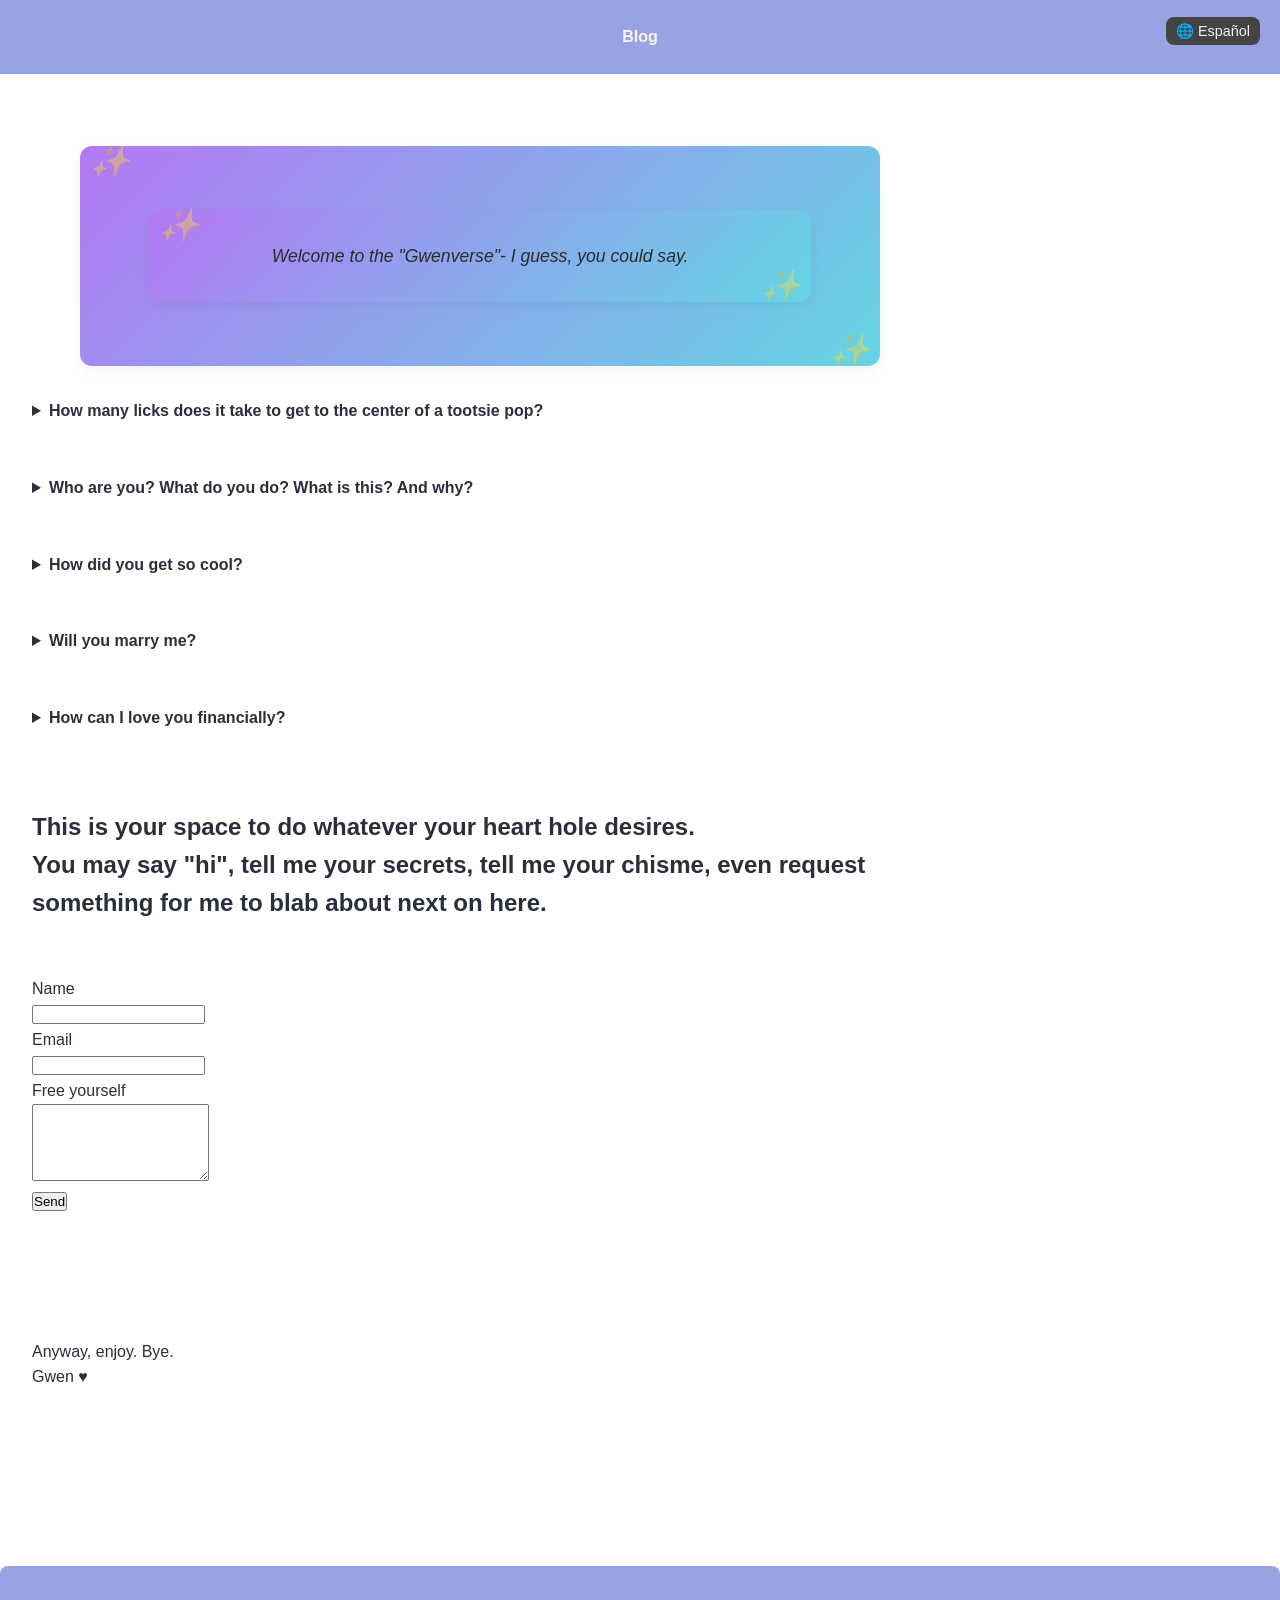
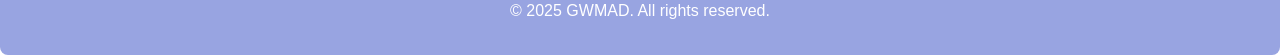
==== index.html @ e3861103 "Update index.html" ====
<!DOCTYPE html>
<html lang="en">
<head>
        <style>
  body.index-page {
    margin: 0;
    font-family: 'Segoe UI', Tahoma, Geneva, Verdana, sans-serif;
    background: linear-gradient(to right, #0d0d2b, #1a1a40);
    background-image: url('https://www.transparenttextures.com/patterns/stardust.png');
    background-blend-mode: overlay;
    background-size: cover;
    background-repeat: repeat;
    background-attachment: fixed;
    color: #100f0f;
  }
</style>
  <meta charset="UTF-8" />
  <meta name="viewport" content="width=device-width, initial-scale=1.0">
  <title>Multiverse Gwen</title>
  <link rel="stylesheet" href="style.css" />
</head>
<body>
  <header>
     <div class="language-switch">
  <a href="index-es.html">🌐 Español </a>
</div>
  
  <nav>
      <ul>
        <li><a href="blog.html">Blog</a></li>
      </ul>
    </nav>
    </header>
<hr class="nav-divider" />
 
<main>
  <div class="container">
 <section class="cosmic-intro">
  <p>
    <em>
      <div style="text-align: center;">
        <div class="center-wrapper">
          <div class="cosmic-intro">
            Welcome to the "Gwenverse"- I guess, you could say.
             </div>
        </div>
      </div>
    </em>
  </p>
</section>

        <section class="faq-section">
      <div class="faq-content">
        <details>
          <summary><b>How many licks does it take to get to the center of a tootsie pop?</b></summary>
          <br>
          <p>Usually takes 1 to 5 weeks depending on size and readiness of the tootsie pop</p>
        </details>
        <br>
        <br>
        <details>
          <summary><b>Who are you? What do you do? What is this? And why?</b></summary>
          <br>
          <p>First of all, calm your left tit with the questions.
            <br>Second of all- I am a lot of things and do a lot of things- depending on who you talk to. 
            <br><b>(HEY! Don't you roll your eyes at me. I enjoy using dashes, so please! I'm not AI nor am I using AI. Oh, and I occasionally will use an oxford comma here and/or there sometimes, too.)</b>
      <br>
      <br>I created this site because... well, I just learned how to. And I don't know what to journal anymore, nothing has been coming out. My head is busy and loud, still, but somehow
      that "I'm so good at journaling and brain dumping *<i>sticks tongue out and says "ah" like Megan Thee Stallion</i>*" thing isn't happening anymore, and if I had a dollar
      for every time someone has told me to write a book, do blogging, short novels, etc. I would be so financially free..<br>
      Oh, what a dream... <br>
      ...and mostly because I didn't feel like having to subscribe and be surveilled to be censored by 
      whatever website kids are now on. 
      <br>
      <br>
      So, I'm going to try this whole "getting my thoughts out into the void" deal for all you fans I have out there.. Which makes no sense either
      because if I can't get thoughts out on a piece of paper *TO MYSELF*... how would this even work out? Gnome sayin'?</p>
      </details>
      <br>
      <br>
      <details>
          <summary><b>How did you get so cool?</b></summary>
          <br>
          <p>A lot of trauma, trial and error.</p>
        </details>
<br>
<br>
      <details>
          <summary><b>Will you marry me?</b></summary>
          <br>
          <p>Buy me some food first- a few times. Rude.</p>
        </details>
        <br>
        <br>
        <details>
          <summary><b>How can I love you financially?</b></summary>
          <br>
          <p>That is the best question anyone can ever ask. You can send all the $love$ through <b>https://ko-fi.com/gwenolo</b> 
            <br>If you are not familiar with the Ko-fi platform, definitely look them up. They're great. If for whatever reason that 
            doesn't work out for you or you'd rather send me $love$ through other platforms, def let me know :)</p>
        </details>
      <br>
      <br>
      <br>


            <section class="say-heller-form">
      <h2>This is your space to do whatever your heart hole desires. 
        <br>You may say "hi", tell me your secrets, tell me your chisme, even 
        request something for me to blab about next on here.
      </h2>

</section>
      <form action="https://formspree.io/f/mpwryarl" method="POST">
        <label for="name">Name</label>
        <br>
        <input type="text" id="name" name="name" required />
<br>
        <label for="email">Email</label>
        <br>
        <input type="email" id="email" name="email" required />
<br>
        <label for="message">Free yourself</label>
        <br>
        <textarea id="message" name="message" rows="5" required></textarea>
<br>
        <button type="submit">Send</button>
      </form>
    </section>
        
      <br>
      <br>
      <br>
      Anyway, enjoy. Bye.
      <br>
      Gwen &hearts;
    </p>
    </div>
  </main>

  <footer>
    <div class="container">
      <p>&copy; 2025 GWMAD. All rights reserved.</p>
    </div>
  </footer>
</body>
</html>
---- style.css ----
/* === Language Switch === */
.language-switch {
  position: absolute;
  top: 20px;
  right: 20px;
  font-size: 0.9em;
  z-index: 10;
}
.language-switch a {
  text-decoration: none;
  color: #f4f4f4;
  background-color: #444;
  padding: 6px 10px;
  border-radius: 8px;
}
.language-switch a:hover {
  background-color: #666;
}

/* =======Global Styles =======*/
* {
  margin: 0;
  padding: 0;
  box-sizing: border-box;
}

/* === Base Styles === */
html {
  scroll-behavior: smooth;
}
    body {
      margin: 0;
      font-family: 'Segoe UI', Tahoma, Geneva, Verdana, sans-serif;
      background: linear-gradient(to right, #456cdf, #a1ebea);
      background-image: url('https://www.transparenttextures.com/patterns/stardust.png');
      background-blend-mode: overlay;
      background-size: cover;
      background-repeat: repeat;
      background-attachment: fixed;
      color: #2b2f3c;
      padding: 0;
      line-height: 1.6;
    }
    header.hero {
      display: flex;
      flex-direction: column;
      justify-content: center;
      align-items: center;
      height: 120vh;
      text-align: center;
      padding: 2rem;
      box-sizing: border-box;
    }
    .hero h1 {
      font-size: 4rem;
      color: #2b2f3c;
      margin: 0;
    }
    .hero h2 {
      font-size: 2rem;
      color: #2b2f3c;
      margin-top: 1rem;
    }
    .hero p {
      font-size: 1.5rem;
      color: #2b2f3c;
      margin-top: 1rem;
      max-width: 600px;
    }
    .hero a.button {
      display: inline-block;
      margin-top: 2rem;
      padding: 0.75rem 2rem;
      background: #b6c9ff;
      color: #0d0d2b;
      font-weight: bold;
      text-decoration: none;
      border-radius: 8px;
      transition: background 0.3s;
    }
    .hero a.button:hover {
      background: #d1b3ff;
    }
    

h1, h2, h3, h4 {
  font-family: 'Poppins', sans-serif;
  margin-bottom: 1rem;
}

a {
  color: #0077cc;
  text-decoration: none;
}
a:hover {
  color: #005999;
  text-decoration: underline;
}
/* === Buttons === */
a.button {
  background-color: #0077cc;
  color: white;
  padding: 0.6rem 1.2rem;
  border-radius: 8px;
  display: inline-block;
  transition: background-color 0.3s ease, transform 0.2s ease;
}
a.button:hover {
  background-color: #005fa3;
  transform: scale(1.05);
}
/* === Header & Navigation === */
header {
  background-color: #98a4e1;
  color: #f8f5f5;
  padding: 1.5rem 0;
  position: fixed;
  width: 100%;
  top: 0;
  text-align: center;
  z-index: 1000;
}

nav ul {
  list-style: none;
  display: flex;
  justify-content: center;
}
nav ul li {
  margin: 0 1.5rem;
}
nav ul li a {
  font-weight: bold;
  padding: 0.5rem 1rem;
  transition: color 0.3s ease;
  text-decoration: none;
  color: var(--color-text-light);
}
nav ul li a:hover {
  background-color: #e6f0ff;
  border-radius: 8px;
}
/* === Footer === */
footer {
  text-align: center;
  margin-top: 9rem;
  padding: 2rem 0;
  background-color: #98a4e1;
  color: #fff;
  border-radius: 8px;
}
/* === Layout === */
main {
  padding: 2rem;
  max-width: 960px;
  margin-top: 3rem;
}
section {
  margin-bottom: 3rem;
}
h2 {
  padding-bottom: 0.3rem;
  margin-bottom: 1rem;
}
/* === Blog === */
.blog-list {
  list-style: none;
  padding-left: 0;
  text-align: center;
  margin-top: 7rem;
}
.blog-list li {
  margin-bottom: 2rem;
  font-size: 1.1rem;
}
.blog-list a {
  color: #0077cc;
  font-weight: 600;
}


.blog-post {
  background-color: #fafafa;
  padding: 1.5rem;
  border-left: 5px solid #98a4e1;
  margin-bottom: 2rem;
  border-radius: 8px;
  transition: box-shadow 0.3s ease;
}
.blog-post:hover {
  box-shadow: 0 4px 12px rgba(0, 0, 0, 0.08);
}
.blog-post h3 {
  margin-top: 0;
  color: #0077cc;
}
.blog-post em {
  font-size: 0.9rem;
  color: #2b2f3c;
}
/* === Mobile Responsive === */
@media (max-width: 768px) {

  body {
    padding-top: 60px;
  }

  header {
    height: 60px;
  }

  .language-switcher {
    top: 0.5rem;
    left: auto;
    right: 1rem;
  }
  
  nav ul {
    display: flex;
    flex-direction: row;
    justify-content: center;
    flex-wrap: wrap;
    padding: 0.5rem 0;
    text-align: center;
  }
  nav ul li {
    margin: 0 0.8rem 0.5rem;
  }

  .container {
    width: 95%;
    padding: 1rem 0;
  }
  
  main {
    padding: 3rem;
  }
  section {
    margin-bottom: 2rem;
  }
  h1 {
    font-size: 1.8rem;
  }
  h2 {
    font-size: 1.5rem;
  }
  p {
    font-size: 1rem;
  }
  .cosmic-intro {
    width: 95%;
    padding: 1.5rem;
    font-size: 1rem;
  }
    header.hero {
    padding: 4rem 1.5rem;
    height: auto;
  }
  .hero h1 {
    font-size: 2.2rem;
    margin-top: 1.5rem;
  }
  .hero h2 {
    font-size: 1.5rem;
  }
  .hero p {
    font-size: 1rem;
    margin-bottom: 1.5rem;
  }
}
/* === Scroll to Top Button === */
#scrollToTop {
  position: fixed;
  bottom: 30px;
  right: 30px;
  background-color: #0077cc;
  color: #2b2f3c;
  border: none;
  padding: 0.6rem 1rem;
  border-radius: 50%;
  font-size: 1.2rem;
  cursor: pointer;
  display: none;
  z-index: 1000;
  transition: background-color 0.3s ease, transform 0.2s ease;
}
#scrollToTop:hover {
  background-color: #005fa3;
  transform: scale(1.1);
}


/* === Work Page Elements === */
.faq-toggle {
  cursor: pointer;
  font-weight: bold;
  padding: 0.5rem;
  background-color: #dcaada;
  margin-top: 0.5rem;
  border-radius: 5px;
}
.faq-toggle:hover {
  background-color: #533c73;
}
.faq-answer {
  display: none;
  padding-left: 1rem;
  color: #533c73;
}
.say-heller-form form {
  display: flex;
  flex-direction: column;
  gap: 0.75rem;
  max-width: 600px;
}
.say-heller-form input,
.say-heller-form textarea {
  padding: 0.5rem;
  border: 1px solid #94c5da;
  border-radius: 5px;
}
.say-heller-form button {
  padding: 0.5rem 1rem;
  background-color: #222;
  color: #97a7dd;
  border: none;
  border-radius: 5px;
  cursor: pointer;
}
.say-heller-form button:hover {
  background-color: #444;
}
/* === Cosmic Style Elements === */
.cosmic-intro-wrapper {
  display: flex;
  justify-content: center;
  width: 100%;
}
.cosmic-intro {
  max-width: 800px;
  width: 90%;
  text-align: center;
  background: linear-gradient(135deg, #b478f4, #64d5e4);
  border-radius: 12px;
  padding: 2rem;
  margin: 2rem auto;
  color: #2c2c2c;
  font-size: 1.1rem;
  line-height: 1.6;
  box-shadow: 0 4px 12px rgba(0, 0, 0, 0.05);
  position: relative;
  font-style: italic;
}
.cosmic-intro::before,
.cosmic-intro::after {
  content: "✨";
  position: absolute;
  font-size: 2rem;
  opacity: 0.4;
  animation: floatSparkles 6s infinite ease-in-out;
}
.cosmic-intro::before {
  top: -10px;
  left: 10px;
}
.cosmic-intro::after {
  bottom: -10px;
  right: 10px;
}
@keyframes floatSparkles {
  0%, 100% {
    transform: translateY(0px) rotate(0deg);
  }
  50% {
    transform: translateY(-5px) rotate(10deg);
  }
}
.nav-divider {
  border: none;
  height: 2px;
  background-color: #0077cc;
  margin-top: 2rem;
  margin-bottom: 2rem;
  width: 60%;
}
.page-wrapper {
  padding: 0 1rem;
}
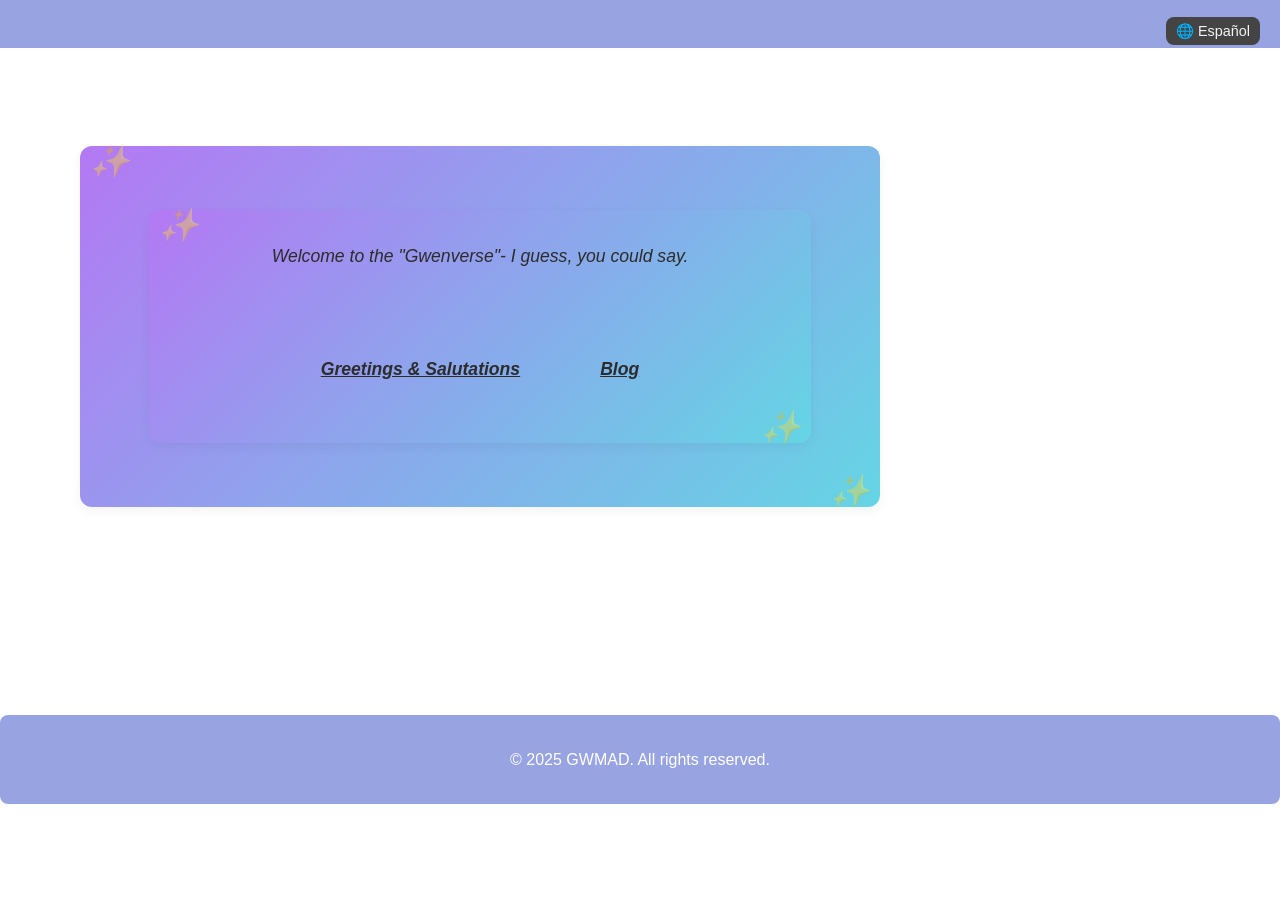
==== commit dcf53421: "Update index.html" ====
--- a/index.html
+++ b/index.html
@@ -25,11 +25,7 @@
   <a href="index-es.html">🌐 Español </a>
 </div>
   
-  <nav>
-      <ul>
-        <li><a href="blog.html">Blog</a></li>
-      </ul>
-    </nav>
+
     </header>
 <hr class="nav-divider" />
  
@@ -42,6 +38,19 @@
         <div class="center-wrapper">
           <div class="cosmic-intro">
             Welcome to the "Gwenverse"- I guess, you could say.
+            <br>
+            <br>
+            <br>
+            <br>
+
+              <nav>
+      <ul>
+        <li><u><a href="say-heller.html">Greetings & Salutations</a></u></li>
+        <br>
+        <br>
+        <li><u><a href="blog.html">Blog</a></u></li>
+      </ul>
+    </nav>
              </div>
         </div>
       </div>
@@ -49,92 +58,7 @@
   </p>
 </section>
 
-        <section class="faq-section">
-      <div class="faq-content">
-        <details>
-          <summary><b>How many licks does it take to get to the center of a tootsie pop?</b></summary>
-          <br>
-          <p>Usually takes 1 to 5 weeks depending on size and readiness of the tootsie pop</p>
-        </details>
-        <br>
-        <br>
-        <details>
-          <summary><b>Who are you? What do you do? What is this? And why?</b></summary>
-          <br>
-          <p>First of all, calm your left tit with the questions.
-            <br>Second of all- I am a lot of things and do a lot of things- depending on who you talk to. 
-            <br><b>(HEY! Don't you roll your eyes at me. I enjoy using dashes, so please! I'm not AI nor am I using AI. Oh, and I occasionally will use an oxford comma here and/or there sometimes, too.)</b>
-      <br>
-      <br>I created this site because... well, I just learned how to. And I don't know what to journal anymore, nothing has been coming out. My head is busy and loud, still, but somehow
-      that "I'm so good at journaling and brain dumping *<i>sticks tongue out and says "ah" like Megan Thee Stallion</i>*" thing isn't happening anymore, and if I had a dollar
-      for every time someone has told me to write a book, do blogging, short novels, etc. I would be so financially free..<br>
-      Oh, what a dream... <br>
-      ...and mostly because I didn't feel like having to subscribe and be surveilled to be censored by 
-      whatever website kids are now on. 
-      <br>
-      <br>
-      So, I'm going to try this whole "getting my thoughts out into the void" deal for all you fans I have out there.. Which makes no sense either
-      because if I can't get thoughts out on a piece of paper *TO MYSELF*... how would this even work out? Gnome sayin'?</p>
-      </details>
-      <br>
-      <br>
-      <details>
-          <summary><b>How did you get so cool?</b></summary>
-          <br>
-          <p>A lot of trauma, trial and error.</p>
-        </details>
-<br>
-<br>
-      <details>
-          <summary><b>Will you marry me?</b></summary>
-          <br>
-          <p>Buy me some food first- a few times. Rude.</p>
-        </details>
-        <br>
-        <br>
-        <details>
-          <summary><b>How can I love you financially?</b></summary>
-          <br>
-          <p>That is the best question anyone can ever ask. You can send all the $love$ through <b>https://ko-fi.com/gwenolo</b> 
-            <br>If you are not familiar with the Ko-fi platform, definitely look them up. They're great. If for whatever reason that 
-            doesn't work out for you or you'd rather send me $love$ through other platforms, def let me know :)</p>
-        </details>
-      <br>
-      <br>
-      <br>
-
-
-            <section class="say-heller-form">
-      <h2>This is your space to do whatever your heart hole desires. 
-        <br>You may say "hi", tell me your secrets, tell me your chisme, even 
-        request something for me to blab about next on here.
-      </h2>
-
-</section>
-      <form action="https://formspree.io/f/mpwryarl" method="POST">
-        <label for="name">Name</label>
-        <br>
-        <input type="text" id="name" name="name" required />
-<br>
-        <label for="email">Email</label>
-        <br>
-        <input type="email" id="email" name="email" required />
-<br>
-        <label for="message">Free yourself</label>
-        <br>
-        <textarea id="message" name="message" rows="5" required></textarea>
-<br>
-        <button type="submit">Send</button>
-      </form>
-    </section>
-        
-      <br>
-      <br>
-      <br>
-      Anyway, enjoy. Bye.
-      <br>
-      Gwen &hearts;
-    </p>
+       
     </div>
   </main>
 
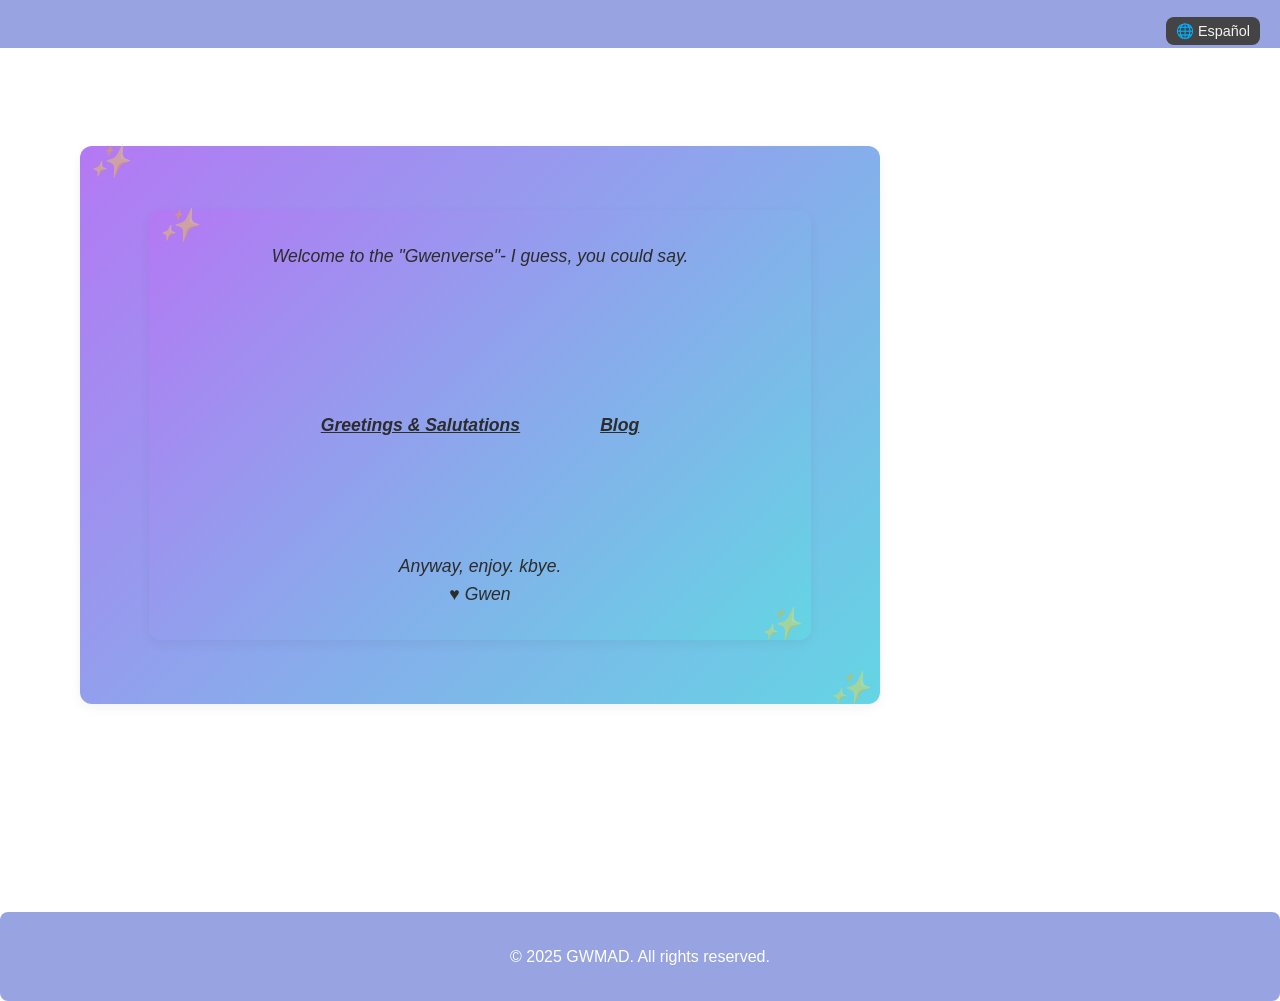
==== commit 1f7db825: "Update index.html" ====
--- a/index.html
+++ b/index.html
@@ -42,15 +42,26 @@
             <br>
             <br>
             <br>
+            <br>
+            <br>
 
               <nav>
       <ul>
-        <li><u><a href="say-heller.html">Greetings & Salutations</a></u></li>
+       <p> <li><u><a href="say-heller.html">Greetings & Salutations</a></u></li></p>
         <br>
         <br>
-        <li><u><a href="blog.html">Blog</a></u></li>
+       <p> <li><u><a href="blog.html">Blog</a></u></li></p>
       </ul>
     </nav>
+    <br>
+    <br>
+    <br>
+
+
+    Anyway, enjoy. kbye.
+    <br>
+    
+    &hearts; Gwen
              </div>
         </div>
       </div>
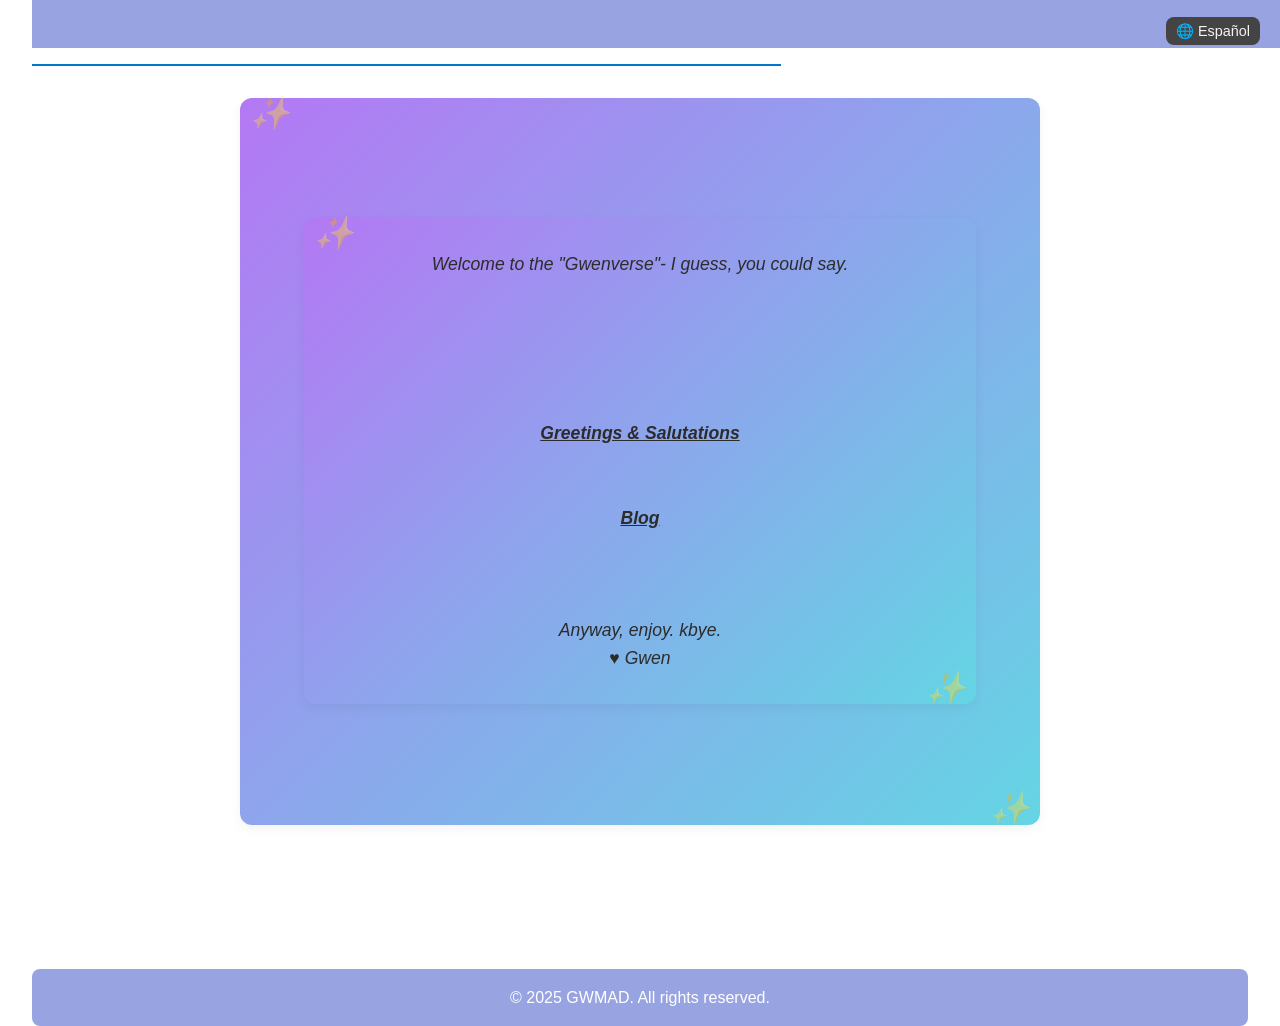
==== commit 2a81c8c7: "Update index.html" ====
--- a/index.html
+++ b/index.html
@@ -48,8 +48,11 @@
               <nav>
       <ul>
        <p> <li><u><a href="say-heller.html">Greetings & Salutations</a></u></li></p>
-        <br>
-        <br>
+      </ul>
+    </nav>
+    <br><br>
+              <nav>
+      <ul>
        <p> <li><u><a href="blog.html">Blog</a></u></li></p>
       </ul>
     </nav>
--- a/style.css
+++ b/style.css
@@ -18,12 +18,17 @@
   background-color: #666;
 }
 
+
+
 /* =======Global Styles =======*/
 * {
   margin: 0;
   padding: 0;
   box-sizing: border-box;
-}
+  margin-left: 1rem;
+  margin-right: 1rem;
+}
+
 
 /* === Base Styles === */
 html {
@@ -49,7 +54,7 @@
       align-items: center;
       height: 120vh;
       text-align: center;
-      padding: 2rem;
+      padding: 1rem;
       box-sizing: border-box;
     }
     .hero h1 {
@@ -60,12 +65,12 @@
     .hero h2 {
       font-size: 2rem;
       color: #2b2f3c;
-      margin-top: 1rem;
+      margin-top: 3rem;
     }
     .hero p {
       font-size: 1.5rem;
       color: #2b2f3c;
-      margin-top: 1rem;
+      margin-top: 5rem;
       max-width: 600px;
     }
     .hero a.button {
@@ -86,7 +91,8 @@
 
 h1, h2, h3, h4 {
   font-family: 'Poppins', sans-serif;
-  margin-bottom: 1rem;
+  margin-bottom: 5rem;
+  margin-top: 5rem;
 }
 
 a {
@@ -145,12 +151,14 @@
 footer {
   text-align: center;
   margin-top: 9rem;
-  padding: 2rem 0;
+  padding: 1rem 0;
   background-color: #98a4e1;
   color: #fff;
   border-radius: 8px;
 }
 /* === Layout === */
+
+<center>
 main {
   padding: 2rem;
   max-width: 960px;
@@ -158,20 +166,23 @@
 }
 section {
   margin-bottom: 3rem;
+  margin-top: 5rem;
 }
 h2 {
   padding-bottom: 0.3rem;
   margin-bottom: 1rem;
+  margin-top: 5rem;
 }
 /* === Blog === */
+
 .blog-list {
   list-style: none;
   padding-left: 0;
   text-align: center;
-  margin-top: 7rem;
+  margin-top: 3rem;
 }
 .blog-list li {
-  margin-bottom: 2rem;
+  margin-bottom: 5rem;
   font-size: 1.1rem;
 }
 .blog-list a {
@@ -182,9 +193,10 @@
 
 .blog-post {
   background-color: #fafafa;
-  padding: 1.5rem;
+  padding: 3.5rem;
   border-left: 5px solid #98a4e1;
   margin-bottom: 2rem;
+  margin-top: 9rem;
   border-radius: 8px;
   transition: box-shadow 0.3s ease;
 }
@@ -192,7 +204,7 @@
   box-shadow: 0 4px 12px rgba(0, 0, 0, 0.08);
 }
 .blog-post h3 {
-  margin-top: 0;
+  margin-top: 3rem;
   color: #0077cc;
 }
 .blog-post em {
@@ -229,7 +241,7 @@
   }
 
   .container {
-    width: 95%;
+    width: fixed;
     padding: 1rem 0;
   }
   
@@ -249,7 +261,7 @@
     font-size: 1rem;
   }
   .cosmic-intro {
-    width: 95%;
+    width: fixed;
     padding: 1.5rem;
     font-size: 1rem;
   }
@@ -339,7 +351,7 @@
 }
 .cosmic-intro {
   max-width: 800px;
-  width: 90%;
+  width: fixed;
   text-align: center;
   background: linear-gradient(135deg, #b478f4, #64d5e4);
   border-radius: 12px;
@@ -380,7 +392,7 @@
   border: none;
   height: 2px;
   background-color: #0077cc;
-  margin-top: 2rem;
+  margin-top: 4rem;
   margin-bottom: 2rem;
   width: 60%;
 }
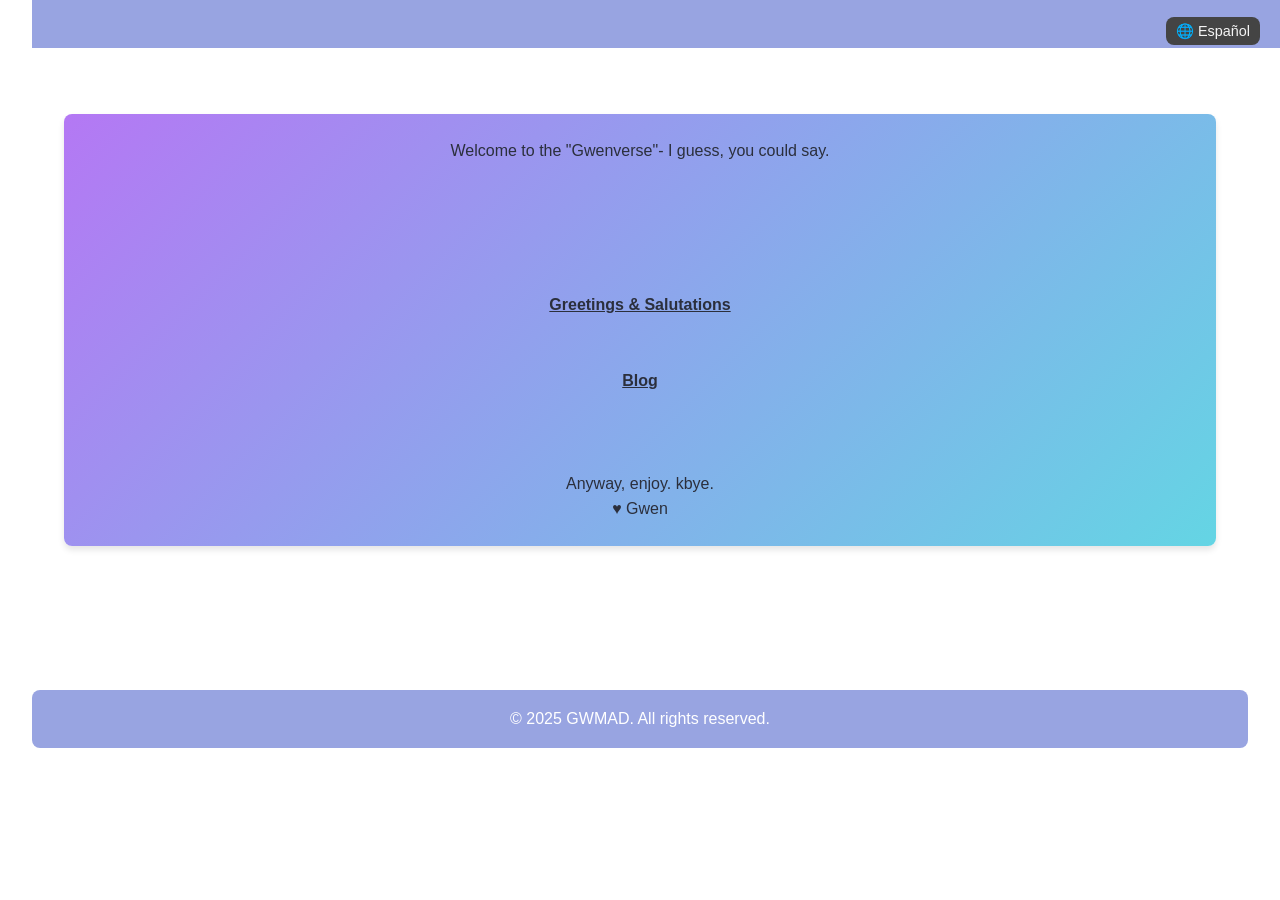
==== commit 70f0955e: "Update index.html" ====
--- a/index.html
+++ b/index.html
@@ -31,12 +31,8 @@
  
 <main>
   <div class="container">
- <section class="cosmic-intro">
+ <section class="item">
   <p>
-    <em>
-      <div style="text-align: center;">
-        <div class="center-wrapper">
-          <div class="cosmic-intro">
             Welcome to the "Gwenverse"- I guess, you could say.
             <br>
             <br>
@@ -65,11 +61,7 @@
     <br>
     
     &hearts; Gwen
-             </div>
-        </div>
-      </div>
-    </em>
-  </p>
+    </div>
 </section>
 
        
--- a/style.css
+++ b/style.css
@@ -163,10 +163,13 @@
   padding: 2rem;
   max-width: 960px;
   margin-top: 3rem;
+  
+  
 }
 section {
   margin-bottom: 3rem;
   margin-top: 5rem;
+  
 }
 h2 {
   padding-bottom: 0.3rem;
@@ -234,52 +237,20 @@
     justify-content: center;
     flex-wrap: wrap;
     padding: 0.5rem 0;
-    text-align: center;
-  }
+  }
+
   nav ul li {
     margin: 0 0.8rem 0.5rem;
   }
 
   .container {
-    width: fixed;
+    width: 95%;
     padding: 1rem 0;
   }
   
-  main {
-    padding: 3rem;
-  }
-  section {
-    margin-bottom: 2rem;
-  }
-  h1 {
-    font-size: 1.8rem;
-  }
-  h2 {
-    font-size: 1.5rem;
-  }
-  p {
-    font-size: 1rem;
-  }
-  .cosmic-intro {
-    width: fixed;
-    padding: 1.5rem;
-    font-size: 1rem;
-  }
-    header.hero {
-    padding: 4rem 1.5rem;
-    height: auto;
-  }
-  .hero h1 {
-    font-size: 2.2rem;
-    margin-top: 1.5rem;
-  }
-  .hero h2 {
-    font-size: 1.5rem;
-  }
-  .hero p {
-    font-size: 1rem;
-    margin-bottom: 1.5rem;
-  }
+  
+
+
 }
 /* === Scroll to Top Button === */
 #scrollToTop {
@@ -344,55 +315,31 @@
   background-color: #444;
 }
 /* === Cosmic Style Elements === */
-.cosmic-intro-wrapper {
-  display: flex;
-  justify-content: center;
-  width: 100%;
-}
-.cosmic-intro {
-  max-width: 800px;
-  width: fixed;
-  text-align: center;
-  background: linear-gradient(135deg, #b478f4, #64d5e4);
-  border-radius: 12px;
-  padding: 2rem;
-  margin: 2rem auto;
-  color: #2c2c2c;
-  font-size: 1.1rem;
-  line-height: 1.6;
-  box-shadow: 0 4px 12px rgba(0, 0, 0, 0.05);
-  position: relative;
-  font-style: italic;
-}
-.cosmic-intro::before,
-.cosmic-intro::after {
-  content: "✨";
-  position: absolute;
-  font-size: 2rem;
-  opacity: 0.4;
-  animation: floatSparkles 6s infinite ease-in-out;
-}
-.cosmic-intro::before {
-  top: -10px;
-  left: 10px;
-}
-.cosmic-intro::after {
-  bottom: -10px;
-  right: 10px;
-}
-@keyframes floatSparkles {
-  0%, 100% {
-    transform: translateY(0px) rotate(0deg);
-  }
-  50% {
-    transform: translateY(-5px) rotate(10deg);
-  }
-}
+.items-grid {
+    display: grid;
+    grid-template-columns: repeat(auto-fit, minmax(300px, 1fr));
+    gap: 3rem;
+    margin-top: 2rem;
+}
+
+.item {
+    background: linear-gradient(135deg, #b478f4, #64d5e4);
+    padding: 1.5rem;
+    border-radius: 8px;
+    box-shadow: 0 4px 6px rgba(0, 0, 0, 0.1);
+    transition: transform 0.3s ease;
+    text-align: center;
+}
+
+.item:hover {
+    transform: translateY(-5px);
+}
+
 .nav-divider {
   border: none;
   height: 2px;
   background-color: #0077cc;
-  margin-top: 4rem;
+  margin-top: 2rem;
   margin-bottom: 2rem;
   width: 60%;
 }
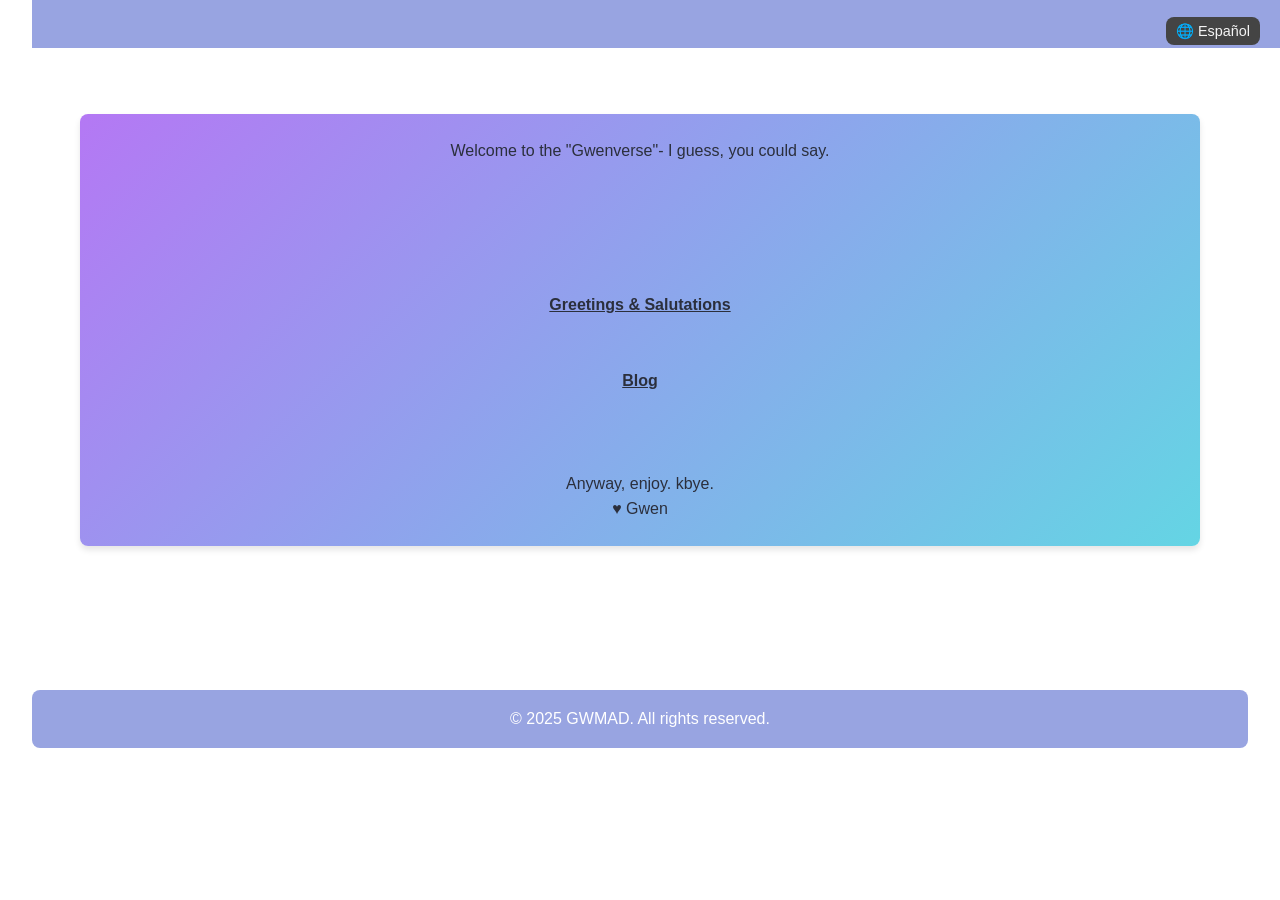
==== commit 5d1ccf54: "Update index.html" ====
--- a/index.html
+++ b/index.html
@@ -30,6 +30,7 @@
 <hr class="nav-divider" />
  
 <main>
+        <center>
   <div class="container">
  <section class="item">
   <p>
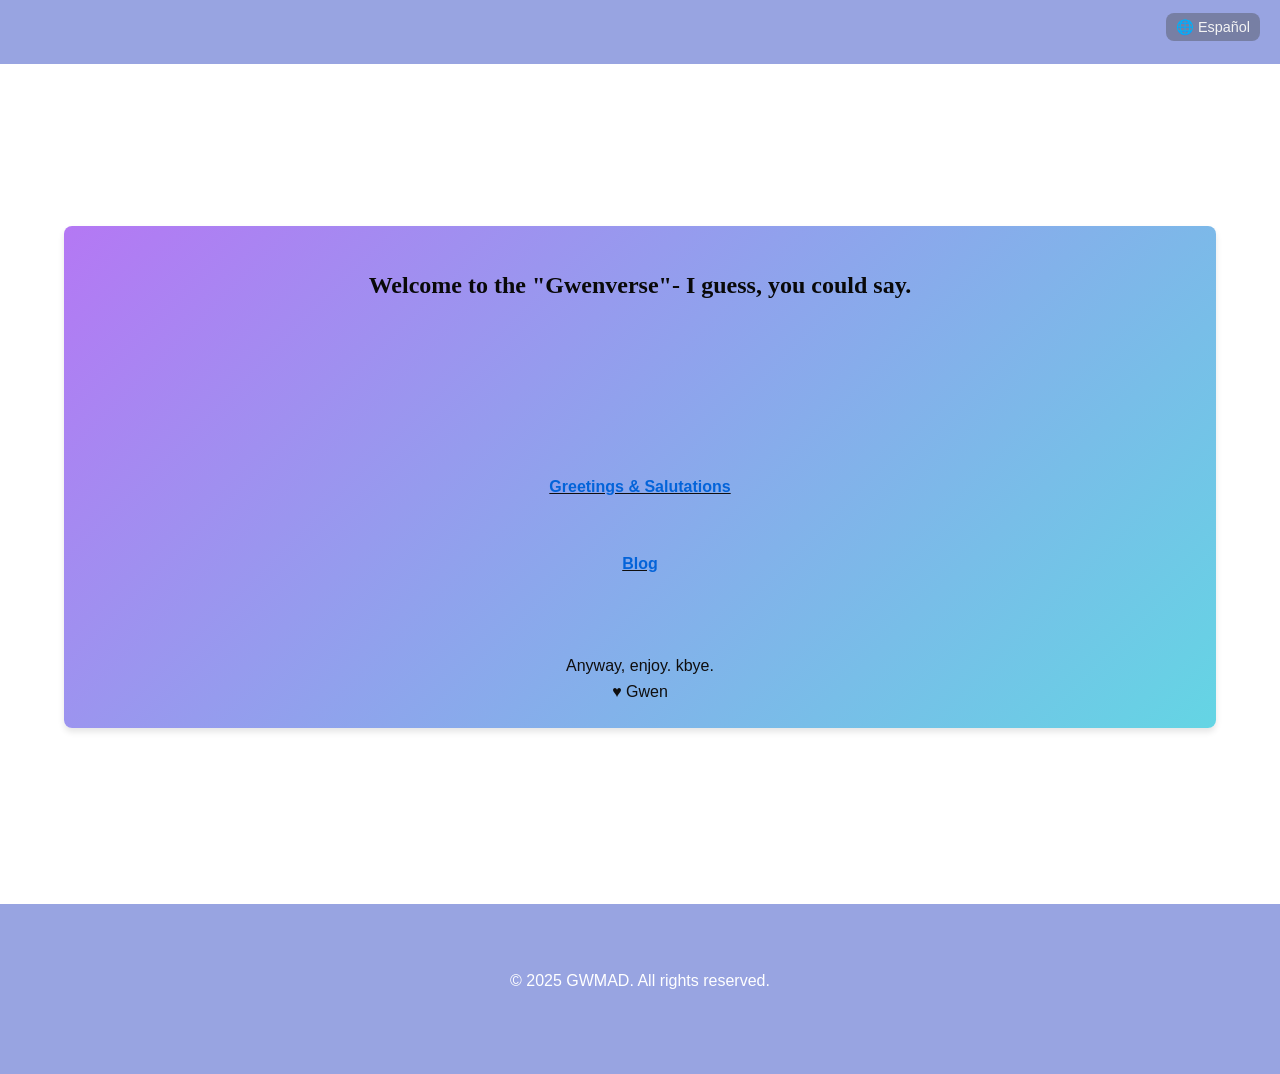
==== commit ca576970: "Update index.html" ====
--- a/index.html
+++ b/index.html
@@ -28,13 +28,15 @@
 
     </header>
 <hr class="nav-divider" />
- 
+
+
+ <center>
 <main>
-        <center>
+  
   <div class="container">
  <section class="item">
   <p>
-            Welcome to the "Gwenverse"- I guess, you could say.
+           <h2>Welcome to the "Gwenverse"- I guess, you could say.</h2>
             <br>
             <br>
             <br>
--- a/style.css
+++ b/style.css
@@ -2,15 +2,15 @@
 /* === Language Switch === */
 .language-switch {
   position: absolute;
-  top: 20px;
+  top: 1rem;
   right: 20px;
   font-size: 0.9em;
-  z-index: 10;
+  z-index: 10000;
 }
 .language-switch a {
   text-decoration: none;
   color: #f4f4f4;
-  background-color: #444;
+  background-color: #777fa4;
   padding: 6px 10px;
   border-radius: 8px;
 }
@@ -19,14 +19,185 @@
 }
 
 
+
+/* ======= CSS VARIABLES ========*/
+:root {
+    --color-primary: #090909;
+    --color-primary-dark: #393939;
+    --color-background: linear-gradient(to right, #456cdf, #a1ebea);
+    --background-image: url('https://www.transparenttextures.com/patterns/stardust.png');
+    --color-text: #0f0e0e;
+    --color-text-light: #0363d9;
+    --color-accent: #333d54;
+    --font-heading: 'Georgia', serif;
+    --font-body: 'Segoe UI', 'Tahoma', Geneva, Verdana, sans-serif;
+}
 
 /* =======Global Styles =======*/
 * {
   margin: 0;
   padding: 0;
   box-sizing: border-box;
-  margin-left: 1rem;
-  margin-right: 1rem;
+
+}
+
+body {
+    font-family: var(--font-body);
+    color: var(--color-text);
+    background-color: var(--color-background);
+    line-height: 1.6;
+}
+
+
+/* =========== HEADER OVERLAP ========== */
+main {
+  padding-top: 12rem;
+}
+
+/* ======= HERO SECTION ======*/
+
+.hero {
+  height: 100vh;
+  display: flex;
+  flex-direction: column;
+  justify-content: center;
+  align-items: center;
+  text-align: center;
+  background: var(--color-background);
+  padding: 2rem 0;
+}
+
+/* =======TYPOGRAPHY ======= */
+
+h1, h2, h3, h4, h5, h6 {
+    font-family: var(--font-heading);
+    margin-bottom: 1rem;
+    color: var(--color-primary);
+}
+
+p {
+    margin-bottom: 1rem;
+}
+
+h3 {
+    margin-top: 2rem;
+}
+
+/* ====== LAYOUT & CONTAINERS ====== */
+.container {
+    width: 90%;
+    max-width: 1200px;
+    margin: 0 auto;
+    padding: 2rem 0;
+}
+
+.container ul {
+    max-width: 600px;
+    margin-left: auto;
+    margin-right: auto;
+    text-align: left;
+}
+
+
+/* ====== HEADER, FOOTER & NAVIGATION ====== */
+header {
+    background-color: #98a4e1;
+    color: #98a4e1;
+    padding: 2rem 0;
+    position: fixed;
+    width: 100%;
+    top: 0;
+    z-index: 1000;
+    margin-bottom: 9rem;
+  
+}
+
+
+footer {
+  text-align: center;
+  margin-top: 9rem;
+  padding: 2rem;
+  background-color: #98a4e1;
+  color: #fff;
+
+}
+nav ul {
+    display: flex;
+    justify-content: center;
+    list-style: none;
+}
+
+nav ul li {
+    margin: 0 1.5rem;
+}
+
+nav ul li a {
+    color: var(--color-text-light);
+    text-decoration: none;
+    font-weight: bold;
+    transition: color 0.3s ease;
+}
+
+nav ul li a:hover {
+    color: var(--color-accent);
+}
+
+
+/* ====== BUTTONS ====== */
+.btn {
+    display: inline-block;
+    padding: 0.8rem 2rem;
+    background-color: var(--color-primary);
+    color: var(--color-text-light);
+    text-decoration: none;
+    border-radius: 5px;
+    font-weight: bold;
+    transition: background-color 0.3s ease, transform 0.2s ease;
+}
+
+.btn:hover {
+    background-color: var(--color-primary-dark);
+    transform: translateY(-3px);
+}
+
+
+/* ====== PROJECTS/ITEMS GRID ====== */
+.items-grid {
+    display: grid;
+    grid-template-columns: repeat(auto-fit, minmax(300px, 1fr));
+    gap: 3rem;
+    margin-top: 2rem;
+}
+
+.item {
+    background: linear-gradient(135deg, #b478f4, #64d5e4);
+    padding: 1.5rem;
+    border-radius: 8px;
+    box-shadow: 0 4px 6px rgba(0, 0, 0, 0.1);
+    transition: transform 0.3s ease;
+    text-align: center;
+}
+
+.item:hover {
+    transform: translateY(-5px);
+}
+
+/* ==== for when and if I decide to add pics ==== */
+.item img {
+    width: 100%;
+    max-width: 250px;
+    height: 250px;
+    object-fit: cover;
+    border-radius: 5px;
+    margin-bottom: 1rem;
+}
+
+/* Style all links */
+.nav-menu a {
+  text-decoration: none;
+  color: var(--color-text-light);
+  padding: 0.5rem 0;
+  display: block;
 }
 
 
@@ -34,148 +205,11 @@
 html {
   scroll-behavior: smooth;
 }
-    body {
-      margin: 0;
-      font-family: 'Segoe UI', Tahoma, Geneva, Verdana, sans-serif;
-      background: linear-gradient(to right, #456cdf, #a1ebea);
-      background-image: url('https://www.transparenttextures.com/patterns/stardust.png');
-      background-blend-mode: overlay;
-      background-size: cover;
-      background-repeat: repeat;
-      background-attachment: fixed;
-      color: #2b2f3c;
-      padding: 0;
-      line-height: 1.6;
-    }
-    header.hero {
-      display: flex;
-      flex-direction: column;
-      justify-content: center;
-      align-items: center;
-      height: 120vh;
-      text-align: center;
-      padding: 1rem;
-      box-sizing: border-box;
-    }
-    .hero h1 {
-      font-size: 4rem;
-      color: #2b2f3c;
-      margin: 0;
-    }
-    .hero h2 {
-      font-size: 2rem;
-      color: #2b2f3c;
-      margin-top: 3rem;
-    }
-    .hero p {
-      font-size: 1.5rem;
-      color: #2b2f3c;
-      margin-top: 5rem;
-      max-width: 600px;
-    }
-    .hero a.button {
-      display: inline-block;
-      margin-top: 2rem;
-      padding: 0.75rem 2rem;
-      background: #b6c9ff;
-      color: #0d0d2b;
-      font-weight: bold;
-      text-decoration: none;
-      border-radius: 8px;
-      transition: background 0.3s;
-    }
-    .hero a.button:hover {
-      background: #d1b3ff;
-    }
-    
-
-h1, h2, h3, h4 {
-  font-family: 'Poppins', sans-serif;
-  margin-bottom: 5rem;
-  margin-top: 5rem;
-}
-
-a {
-  color: #0077cc;
-  text-decoration: none;
-}
-a:hover {
-  color: #005999;
-  text-decoration: underline;
-}
-/* === Buttons === */
-a.button {
-  background-color: #0077cc;
-  color: white;
-  padding: 0.6rem 1.2rem;
-  border-radius: 8px;
-  display: inline-block;
-  transition: background-color 0.3s ease, transform 0.2s ease;
-}
-a.button:hover {
-  background-color: #005fa3;
-  transform: scale(1.05);
-}
-/* === Header & Navigation === */
-header {
-  background-color: #98a4e1;
-  color: #f8f5f5;
-  padding: 1.5rem 0;
-  position: fixed;
-  width: 100%;
-  top: 0;
-  text-align: center;
-  z-index: 1000;
-}
-
-nav ul {
-  list-style: none;
-  display: flex;
-  justify-content: center;
-}
-nav ul li {
-  margin: 0 1.5rem;
-}
-nav ul li a {
-  font-weight: bold;
-  padding: 0.5rem 1rem;
-  transition: color 0.3s ease;
-  text-decoration: none;
-  color: var(--color-text-light);
-}
-nav ul li a:hover {
-  background-color: #e6f0ff;
-  border-radius: 8px;
-}
-/* === Footer === */
-footer {
-  text-align: center;
-  margin-top: 9rem;
-  padding: 1rem 0;
-  background-color: #98a4e1;
-  color: #fff;
-  border-radius: 8px;
-}
-/* === Layout === */
-
-<center>
-main {
-  padding: 2rem;
-  max-width: 960px;
-  margin-top: 3rem;
-  
-  
-}
-section {
-  margin-bottom: 3rem;
-  margin-top: 5rem;
-  
-}
-h2 {
-  padding-bottom: 0.3rem;
-  margin-bottom: 1rem;
-  margin-top: 5rem;
-}
+
+
+
+
+
 /* === Blog === */
 
 .blog-list {
@@ -184,13 +218,20 @@
   text-align: center;
   margin-top: 3rem;
 }
+
 .blog-list li {
-  margin-bottom: 5rem;
-  font-size: 1.1rem;
+  margin-bottom: 3rem;
+  font-size: 1.1rem;  
+  align-items: center;
+
 }
 .blog-list a {
   color: #0077cc;
   font-weight: 600;
+}
+
+.blog-list h3 {
+  color:#0f0e0e
 }
 
 
@@ -210,67 +251,13 @@
   margin-top: 3rem;
   color: #0077cc;
 }
+.blog-post h2 {
+  color:#0f0e0e
+}
+
 .blog-post em {
   font-size: 0.9rem;
   color: #2b2f3c;
-}
-/* === Mobile Responsive === */
-@media (max-width: 768px) {
-
-  body {
-    padding-top: 60px;
-  }
-
-  header {
-    height: 60px;
-  }
-
-  .language-switcher {
-    top: 0.5rem;
-    left: auto;
-    right: 1rem;
-  }
-  
-  nav ul {
-    display: flex;
-    flex-direction: row;
-    justify-content: center;
-    flex-wrap: wrap;
-    padding: 0.5rem 0;
-  }
-
-  nav ul li {
-    margin: 0 0.8rem 0.5rem;
-  }
-
-  .container {
-    width: 95%;
-    padding: 1rem 0;
-  }
-  
-  
-
-
-}
-/* === Scroll to Top Button === */
-#scrollToTop {
-  position: fixed;
-  bottom: 30px;
-  right: 30px;
-  background-color: #0077cc;
-  color: #2b2f3c;
-  border: none;
-  padding: 0.6rem 1rem;
-  border-radius: 50%;
-  font-size: 1.2rem;
-  cursor: pointer;
-  display: none;
-  z-index: 1000;
-  transition: background-color 0.3s ease, transform 0.2s ease;
-}
-#scrollToTop:hover {
-  background-color: #005fa3;
-  transform: scale(1.1);
 }
 
 
@@ -314,35 +301,64 @@
 .say-heller-form button:hover {
   background-color: #444;
 }
-/* === Cosmic Style Elements === */
-.items-grid {
-    display: grid;
-    grid-template-columns: repeat(auto-fit, minmax(300px, 1fr));
-    gap: 3rem;
-    margin-top: 2rem;
-}
-
-.item {
-    background: linear-gradient(135deg, #b478f4, #64d5e4);
-    padding: 1.5rem;
-    border-radius: 8px;
-    box-shadow: 0 4px 6px rgba(0, 0, 0, 0.1);
-    transition: transform 0.3s ease;
-    text-align: center;
-}
-
-.item:hover {
-    transform: translateY(-5px);
-}
-
-.nav-divider {
-  border: none;
-  height: 2px;
-  background-color: #0077cc;
-  margin-top: 2rem;
-  margin-bottom: 2rem;
-  width: 60%;
-}
-.page-wrapper {
-  padding: 0 1rem;
-}
+
+
+
+
+
+/* ====== MOBILE RESPONSIVE DESIGN ====== */
+@media (max-width: 768px) {
+
+      /* Header spacing fix */
+  body {
+    padding-top: 60px; /* Adjust to your header height */
+  }
+  
+  header {
+    height: 60px; /* Fixed height helps with calculations */
+  }
+    
+    .language-switcher {
+        top: 0.5rem;
+        left: auto;
+        right: 1rem;
+    }
+
+    nav ul {
+        display: flex;
+        flex-direction: row;
+        justify-content: center;
+        flex-wrap: wrap;
+        padding: 0.5rem 0;
+    }
+
+    nav ul li {
+        margin: 0 0.8rem 0.5rem;
+    }
+
+    .container {
+        width: 95%;
+        padding: 1rem 0;
+    }
+}
+
+
+@media (max-width: 768px) {
+  .nav-menu {
+    flex-direction: column;
+    gap: 0.5rem;
+    align-items: center;
+    background-color: var(--color-primary);
+    padding: 1rem 0;
+    margin: 0;
+  }
+  
+  
+  .hero, .container:first-of-type {
+      padding-top: 20px;
+   
+  }
+}
+
+
+
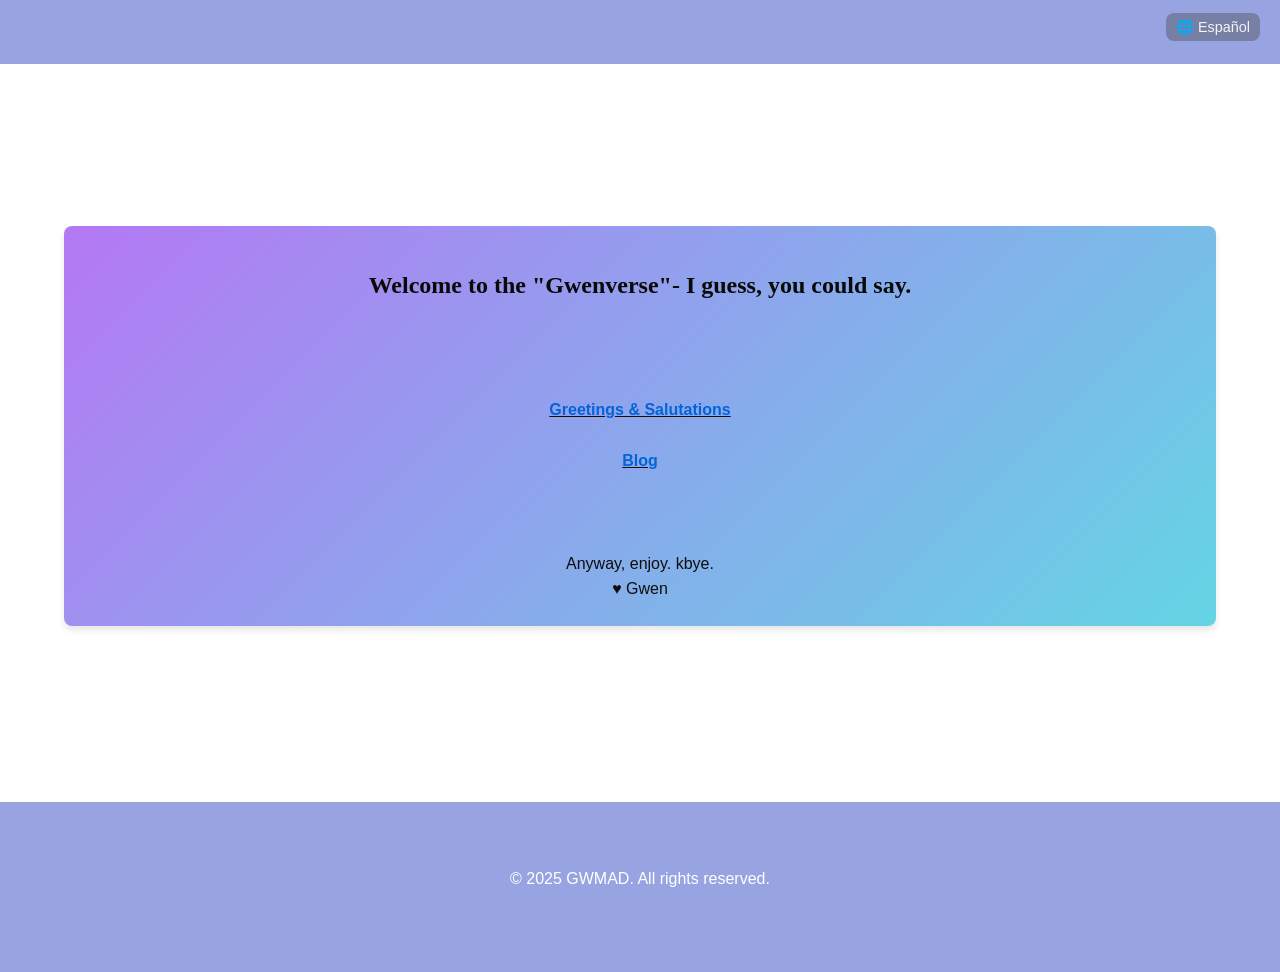
==== commit 14b84dea: "Update index.html" ====
--- a/index.html
+++ b/index.html
@@ -2,7 +2,7 @@
 <html lang="en">
 <head>
         <style>
-  body.index-page {
+  :root {
     margin: 0;
     font-family: 'Segoe UI', Tahoma, Geneva, Verdana, sans-serif;
     background: linear-gradient(to right, #0d0d2b, #1a1a40);
@@ -40,16 +40,14 @@
             <br>
             <br>
             <br>
-            <br>
-            <br>
-            <br>
+
 
               <nav>
       <ul>
        <p> <li><u><a href="say-heller.html">Greetings & Salutations</a></u></li></p>
       </ul>
     </nav>
-    <br><br>
+    <br>
               <nav>
       <ul>
        <p> <li><u><a href="blog.html">Blog</a></u></li></p>
@@ -58,6 +56,7 @@
     <br>
     <br>
     <br>
+    
 
 
     Anyway, enjoy. kbye.
--- a/style.css
+++ b/style.css
@@ -28,7 +28,7 @@
     --background-image: url('https://www.transparenttextures.com/patterns/stardust.png');
     --color-text: #0f0e0e;
     --color-text-light: #0363d9;
-    --color-accent: #333d54;
+    --color-accent: #f8168b;
     --font-heading: 'Georgia', serif;
     --font-body: 'Segoe UI', 'Tahoma', Geneva, Verdana, sans-serif;
 }
@@ -132,14 +132,14 @@
 }
 
 nav ul li a {
-    color: var(--color-text-light);
+    color: #0363d9;
     text-decoration: none;
     font-weight: bold;
     transition: color 0.3s ease;
 }
 
 nav ul li a:hover {
-    color: var(--color-accent);
+    color: #0363d9;
 }
 
 
@@ -195,7 +195,7 @@
 /* Style all links */
 .nav-menu a {
   text-decoration: none;
-  color: var(--color-text-light);
+  color: #0363d9;
   padding: 0.5rem 0;
   display: block;
 }
